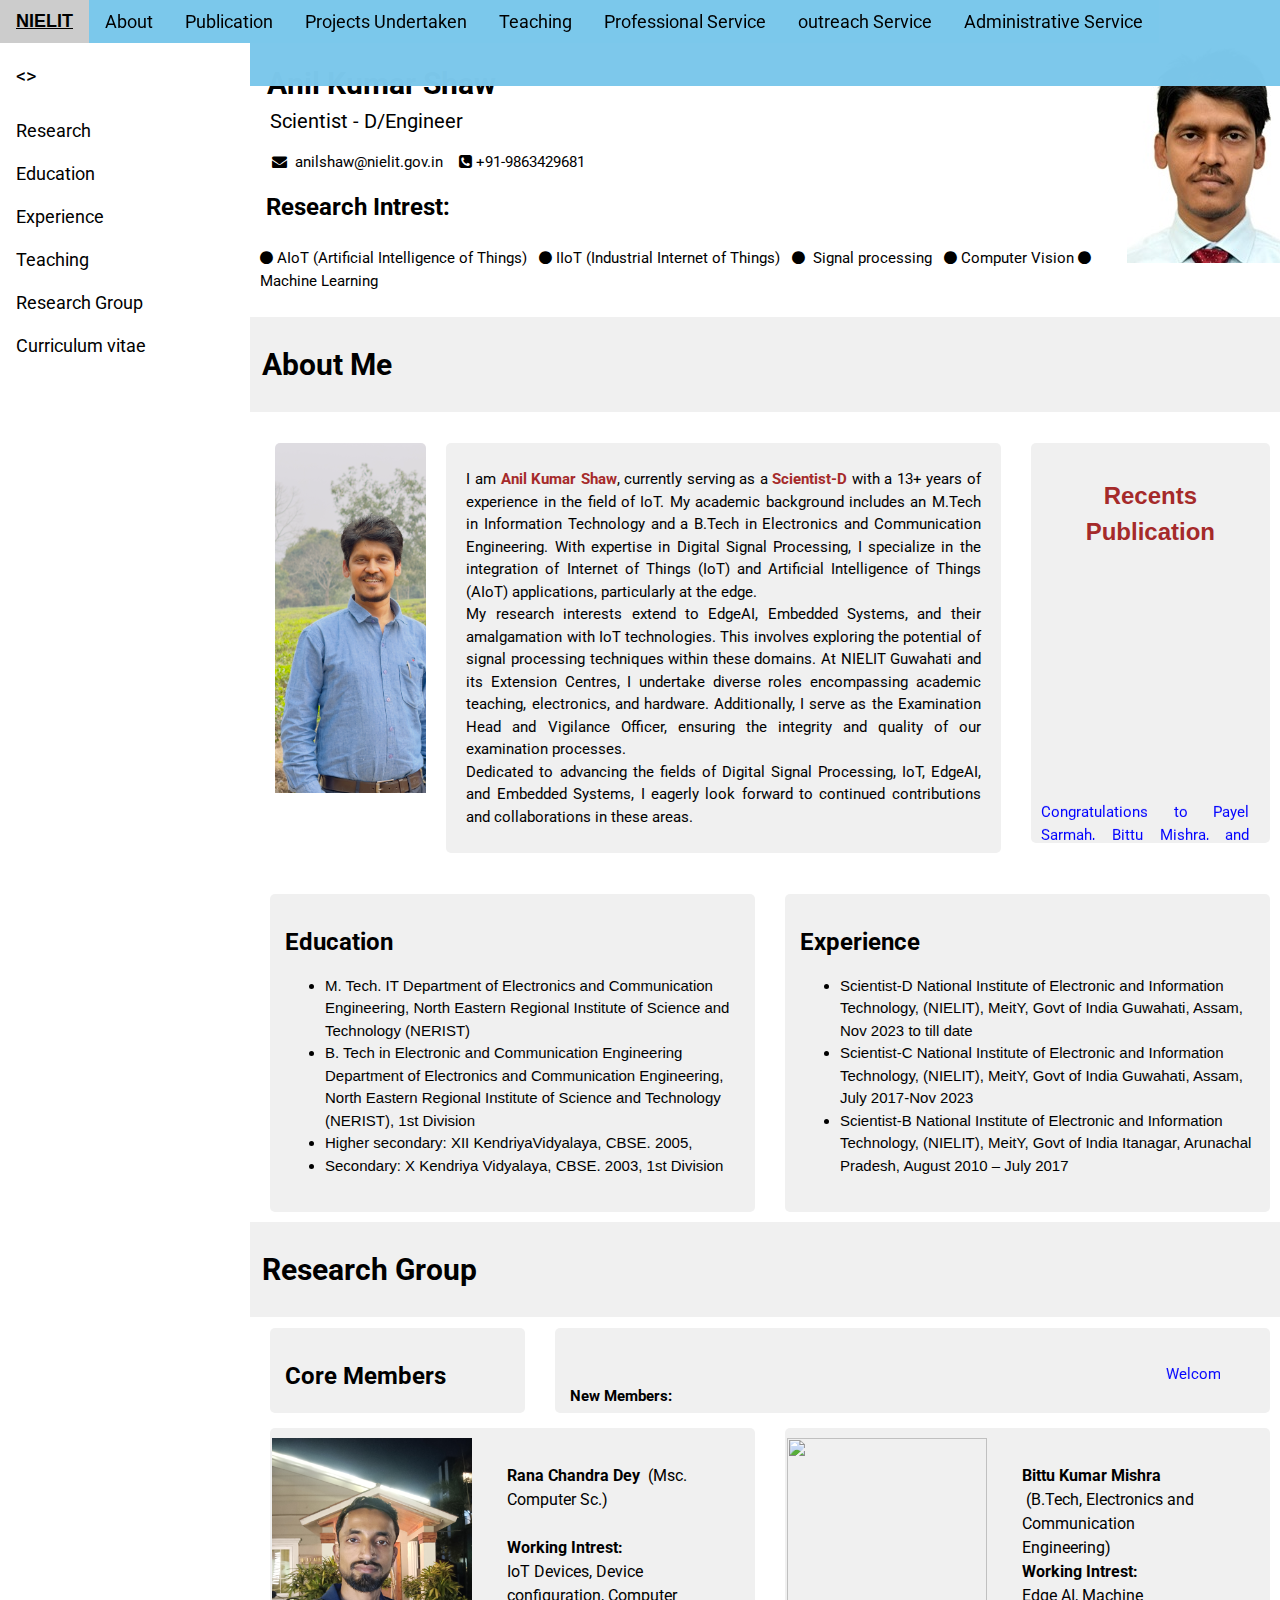
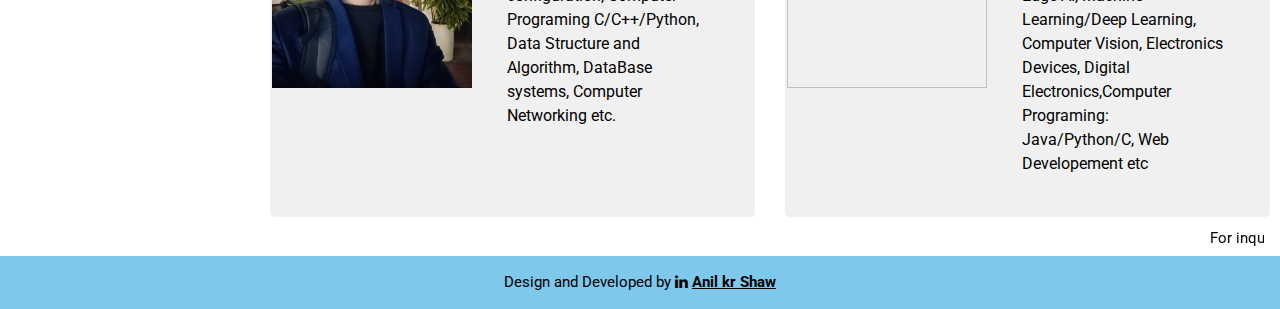
==== index.html @ ed4e9cda "Files added" ====
<!DOCTYPE html>
<html lang="en">
<head>
<title>Anil Kumar Shaw</title>
<meta charset="UTF-8">
<meta name="viewport" content="width=device-width, initial-scale=1">
<link rel="stylesheet" href="https://www.w3schools.com/w3css/4/w3.css">
<link rel="stylesheet" href="https://www.w3schools.com/lib/w3-theme-black.css">
<link rel="stylesheet" href="https://fonts.googleapis.com/css?family=Roboto">
<link rel="stylesheet" href="https://cdnjs.cloudflare.com/ajax/libs/font-awesome/4.7.0/css/font-awesome.min.css">
<link rel="stylesheet" href="style/style.css">
</head>
<body>

<!-- Navbar -->
<div class="w3-top">
  <div class="w3-bar w3-header w3-top  w3-large">
    <a class="w3-bar-item w3-button w3-right w3-hide-large w3-hover-white w3-large w3-theme-l1" href="javascript:void(0)" onclick="w3_open()"><i class="fa fa-bars"></i></a>
    <a href="#" class="w3-bar-item w3-button word"><b><u>NIELIT</u></b><a>
    <a href="#about" class="w3-bar-item w3-button w3-hide-small w3-hover-white">About</a>
    <a> </a>
    <a href="publication.html" class="w3-bar-item w3-button w3-hide-small w3-hover-white">Publication</a>
    <a href="#" class="w3-bar-item w3-button w3-hide-small w3-hover-white">Projects Undertaken</a>
    <a href="#" class="w3-bar-item w3-button w3-hide-small w3-hide-medium w3-hover-white">Teaching</a>
    <a href="#" class="w3-bar-item w3-button w3-hide-small w3-hide-medium w3-hover-white">Professional Service</a>
    <a href="#" class="w3-bar-item w3-button w3-hide-small w3-hide-medium w3-hover-white">outreach Service</a>
    <a href="#" class="w3-bar-item w3-button w3-hide-small w3-hide-medium w3-hover-white">Administrative Service</a>
    <a href="errorpg.html" class="w3-bar-item w3-button w3-hide-small w3-hide-medium w3-hover-white">Student Zone</a>
  </div>
</div>

<div class="w3-bar">
    <div class="w3-bar w3-theme w3-top w3-left-align w3-large">

    </div>
  </div>

<!-- Sidebar -->
<nav class="w3-sidebar w3-bar-block w3-collapse w3-large w3-theme-l5 w3-animate-left" id="mySidebar">
  <a href="javascript:void(0)" onclick="w3_close()" class="w3-right w3-xlarge w3-padding-large w3-hover-black w3-hide-large" title="Close Menu">
    <i class="fa fa-remove"></i>
  </a>
  <h4 class="w3-bar-item"><></h4>
  <a class="w3-bar-item w3-button w3-hover-black" href="#">Research</a>
  <a class="w3-bar-item w3-button w3-hover-black" href="Experience.html">Education</a>
  <a class="w3-bar-item w3-button w3-hover-black" href="#"> Experience</a>
  <a class="w3-bar-item w3-button w3-hover-black" href="#">Teaching</a>
  <a class="w3-bar-item w3-button w3-hover-black" href="#">Research Group</a>
  <div class=""></div>
  <a class="w3-bar-item w3-button w3-hover-black" href="Documents\CV for R& D.docx">Curriculum vitae</a>
  <div class=""></div>
</nav>
</div>

<!-- Overlay effect when opening sidebar on small screens -->
<div class="w3-overlay w3-hide-large" onclick="w3_close()" style="cursor:pointer" title="close side menu" id="myOverlay"></div>

<!-- Main content: shift it to the right by 250 pixels when the sidebar is visible -->
<div class="w3-main" style="margin-left:250px;">
    <section class="course">
        <div class="row">
            <div class="course-col">
               
                <h2 style="margin-bottom: 0%;"><b>&nbsp;Anil Kumar Shaw</b></h2>
                <h4 style="margin-top: 0%;">&nbsp;&nbsp;Scientist - D/Engineer</h4>
                <p style="text-align: justify;">&nbsp;&nbsp;
                    <i class="fa fa-envelope"></i>
                    &nbsp;anilshaw@nielit.gov.in &nbsp;&nbsp;
                    <i class='fa fa-phone-square'></i>
                    +91-9863429681 <br>
                    <h3 style="margin-bottom: 0%;margin-top: 0%;">&nbsp;<b>Research Intrest:</b></h3><br><i class="fa fa-circle"></i>
                    
                    AIoT (Artificial Intelligence of Things) &nbsp;
                    <i class="fa fa-circle"></i> IIoT (Industrial Internet of Things) &nbsp;
                    <i class="fa fa-circle"></i> &nbsp;Signal processing &nbsp;
                    <i class="fa fa-circle"></i> Computer Vision
                    <i class="fa fa-circle"></i> Machine Learning &nbsp;
                </p>
            </div>
            <div class="img-col">
                <img src="images/anil_shaw.jpg" alt="error">
                </div>
        </div>
    </section>
    <section class="details">
      <div class="details-col-header" id="about"> <h2><b>About Me</b></h2></div>
        <div class="row1">
    
            <div class="img-col">
                <img src="images/aksPf.DNG" alt="error" height="350px">
                </div>
            
            <div class="details-col"style="text-align:justify"> 
I am <b style="color: brown;">Anil Kumar Shaw</b>, currently serving as a <b style="color: brown">Scientist-D</b> with a 13+ years of experience in the field of IoT. My academic background includes an M.Tech in Information Technology and a B.Tech in Electronics and Communication Engineering. With expertise in Digital Signal Processing, I specialize in the integration of Internet of Things (IoT) and Artificial Intelligence of Things (AIoT) applications, particularly at the edge.
<br>
My research interests extend to EdgeAI, Embedded Systems, and their amalgamation with IoT technologies. This involves exploring the potential of signal processing techniques within these domains. At NIELIT Guwahati and its Extension Centres, I undertake diverse roles encompassing academic teaching, electronics, and hardware. Additionally, I serve as the Examination Head and Vigilance Officer, ensuring the integrity and quality of our examination processes.
<br>
Dedicated to advancing the fields of Digital Signal Processing, IoT, EdgeAI, and Embedded Systems, I eagerly look forward to continued contributions and collaborations in these areas.
 </div>
 <div class="details-col1">
  <h3 style="font-family: Arial, Helvetica, sans-serif; color: brown;text-align: center;"> <b>Recents Publication</b></h3>
  <marquee width="95%" direction="up" height="80%">
   <p style="text-align: justify; color: blue;">
    Congratulations to Payel Sarmah, Bittu Mishra, and Bikash for presenting their paper titled "IoT based Real-time ANPR using OpenCV" at NICEDT24! </p>
    </marquee>
 </div>
    
        </div>  
       <div class="row1">
        <div class="details-colp" id="Education"style="font-family:Arial"> <h3><b>Education</b></h3>
        <ul>
          <li>M. Tech. IT	Department of Electronics and Communication Engineering, North Eastern Regional                   		Institute of Science and Technology (NERIST)</li>
          <li>B. Tech in Electronic and Communication Engineering
            Department of Electronics and Communication Engineering, North Eastern Regional                   		Institute of Science and Technology (NERIST), 1st Division
          </li>
          <li>Higher secondary: XII
            KendriyaVidyalaya,  CBSE. 2005, 
          </li>
          <li>Secondary: X
            Kendriya Vidyalaya, CBSE. 2003, 1st Division
          </li>
        </ul>
        
        
        
        </div>
        <div class="details-colp" id="experience"style="font-family:Arial"><h3><b>Experience</b></h3>
        <ul>
          <li>Scientist-D	 National Institute of Electronic and Information Technology, (NIELIT), MeitY, Govt of India                              		Guwahati, Assam, Nov 2023 to till date</li>
          <li>Scientist-C	 National Institute of Electronic and Information Technology, (NIELIT), MeitY, Govt of India                              		Guwahati, Assam, July 2017-Nov 2023</li>
          <li>Scientist-B	National Institute of Electronic and Information Technology, (NIELIT), MeitY, Govt of India                             		Itanagar, Arunachal Pradesh, August 2010 – July 2017</li>

        </ul></div>

       </div>
        <section class="details">
          <div class="details-col-header" id="publication"> <h2><b>Research Group</b></h2></div>
          <div class="row2"><div class="details-colrgp1"style="font-family:Arial; height: 85px;"><h3><b>Core Members</b></h3>
          </div><div class="details-colrgp2"style="height: 85px;"><span><b>New Members:</b></span><marquee width="80%" direction="left">
            <p style="text-align: justify; color: blue;">
              Welcome to the team, Parmita Saikia, Rose Deori, and Sagar Kashyap!</p>
             </marquee>
            </div></div>
          
           
        
                 
                  <div class="row2">
                    <div class="details-colrg">
                      <div class="row2">
                      <div>
                        <img src="images/rana.jpg" width="200px" height="250px" alt=""></div>
                        <div class="details-colrgp10" style="text-align: left;"><p style="font-size: medium;"><b>Rana Chandra Dey</b> &nbsp;(Msc. Computer Sc.) <br> <br><b>Working Intrest:</b><br>IoT Devices, Device configuration, Computer Programing C/C++/Python, Data Structure and Algorithm, DataBase systems, Computer Networking etc.</p></div>
                      </div>
                    </div>
                    <div class="details-colrg">
                      <div class="row2">
                      <div>
                        <img src="images/Bittu.png" width="200px" height="250px" alt=""></div>
                        <div class="details-colrgp10"><p style="font-size: medium;"><b>Bittu Kumar Mishra</b> &nbsp;(B.Tech, Electronics and Communication Engineering) <br><b>Working Intrest:</b> <br>
                        Edge AI, Machine Learning/Deep Learning, Computer Vision, Electronics Devices, Digital Electronics,Computer Programing: Java/Python/C, Web Developement etc</p></div>
                      </div>
                    </div>
                    </div>
                    
                  
                
          
                    </div>
                
                    </div>

                    </div>
                    
  </section>
        </div>
        
    </section>




<div>
    <footer id="myFooter">
        <div class="w3-container w3-theme-l2 w3-padding-50">
          <marquee direction="left"> For inquiries, please reach out to us at 9863429681 </a></marquee>
        </div>
    
        <div class="w3-container" style="background-color: rgba(123, 199, 235, 0.989);">
          <p style="text-align: center;">Design and Developed by <i class="fa fa-linkedin"></i> <a href="" target="_blank"><b>Anil kr Shaw</b></a></p>
        </div>
      </footer>
</div>

<!-- END MAIN -->
</div>




<script>
// Get the Sidebar
var mySidebar = document.getElementById("mySidebar");

// Get the DIV with overlay effect
var overlayBg = document.getElementById("myOverlay");

// Toggle between showing and hiding the sidebar, and add overlay effect
function w3_open() {
  if (mySidebar.style.display === 'block') {
    mySidebar.style.display = 'none';
    overlayBg.style.display = "none";
  } else {
    mySidebar.style.display = 'block';
    overlayBg.style.display = "block";
  }
}

// Close the sidebar with the close button
function w3_close() {
  mySidebar.style.display = "none";
  overlayBg.style.display = "none";
}
</script>

</body>
</html>
---- style/style.css ----
html,body,h1,h2,h3,h4,h5,h6,p {font-family: "Roboto", sans-serif;}
.w3-sidebar {
    z-index: 3;
    width: 250px;
    top: 43px;
    bottom: 0;
    height: inherit;
  }
  .word{
    font-family: Arial, Helvetica, sans-serif;
    color: blue;
    
  }
  .w3-header{
    background-color: rgba(123, 199, 235, 0.989);
  }

  .details{
    width: 100%;
    margin: auto;
  }
 .details-col {
    margin-left: 20px;
    margin-right: 10px;
    flex-basis: 65%;
    border-radius: 5px;
    margin-bottom: 10px;
    background: #f0f0f0 !important;
    padding: 25px 20px;
    box-sizing: border-box;
    transform: 0.5s;
    position: relative;
}
 .project-col {
    margin-left: 20px;
    margin-right: 10px;
    flex-basis: 95%;
    border-radius: 5px;
    margin-bottom: 10px;
    background: #f0f0f0 !important;
    padding: 25px 20px;
    box-sizing: border-box;
    transform: 0.5s;
    position: relative;
}
 .details-colp {
    margin-left: 20px;
    margin-right: 10px;
    flex-basis: 65%;
    border-radius: 5px;
    margin-bottom: 10px;
    background: #f0f0f0 !important;
    padding: 20px 15px;
    box-sizing: border-box;
    transform: 0.5s;
    position: relative;
}
 .details-colrgp1 {
    margin-left: 20px;
    margin-right: 10px;
    flex-basis: 25%;
    border-radius: 5px;
    margin-bottom: 5px;
    background: #f0f0f0 !important;
    padding: 20px 15px;
    box-sizing: border-box;
    transform: 0.5s;
    position: relative;
}
 .details-colrgp2 {
    margin-left: 20px;
    margin-right: 10px;
    flex-basis: 70%;
    border-radius: 5px;
    margin-bottom: 5px;
    background: #f0f0f0 !important;
    padding: 20px 15px;
    box-sizing: border-box;
    position: relative;
}
 .details-colrg {
    margin-left: 20px;
    margin-right: 10px;
    flex-basis: 50%;
    border-radius: 5px;
    margin-bottom: 10px;
    background: #f0f0f0 !important;
    padding: 5px 2px;
    box-sizing: border-box;
    transform: 0.5s;
    position: relative;
}
 .details-colp1 {
    margin-left: 20px;
    margin-right: 10px;
    flex-basis: 35%;
    border-radius: 5px;
    margin-bottom: 10px;
    background: #f0f0f0 !important;
    padding: 20px 15px;
    box-sizing: border-box;
    transform: 0.5s;
    position: relative;
}
 .details-colrgp10 {
    margin-left: 20px;
    margin-right: 30px;
    flex-basis: 80%;
    border-radius: 5px;
    margin-bottom: 10px;
    background: #f0f0f0 !important;
    padding: 10px 15px;
    box-sizing: border-box;
    transform: 0.5s;
    position: relative;
}
 .details-col1 {
    margin-left: 20px;
    margin-right: 10px;
    flex-basis: 28%;
    border-radius: 5px;
    margin-bottom: 20px;
    background: #f0f0f0 !important;
    padding: 25px 10px;
    box-sizing: border-box;
    transform: 0.5s;
    position: relative;
}
 .details-col-header {
    flex-basis: 100%;
    /* border-radius: 5px; */
    margin-bottom: 10px;
    background: #f0f0f0 !important;
    padding: 15px 12px;
    box-sizing: border-box;
    transform: 0.5s;
}
.img-col{
        margin-left: 25px;
        flex-basis: 18%;
        border-radius: 5px;
        margin-bottom: 10px;
        position: relative;
        overflow: hidden;
}









  .course {
    width: 100%;
    margin: auto;
}.row1 {
    margin-top: 3%;
    display: flex;
}.row2 {
    margin-top: 1%;
    display: flex;
}.course-col {
}.row {
    margin-top: 4%;
    display: flex;
}.course-col {
    flex-basis: 100%;
    background: #6f699b00;
    padding: 10px 10px;
    box-sizing: border-box;
    transform: 0.5s;
}
.campus {
    width: 80%;
    margin: auto;
    text-align: center;
    padding-top: 50px;
}

.campus-col {
    flex-basis: 20%;
    border-radius: 5px;
    margin-bottom: 10px;
    position: relative;
    overflow: hidden;
}
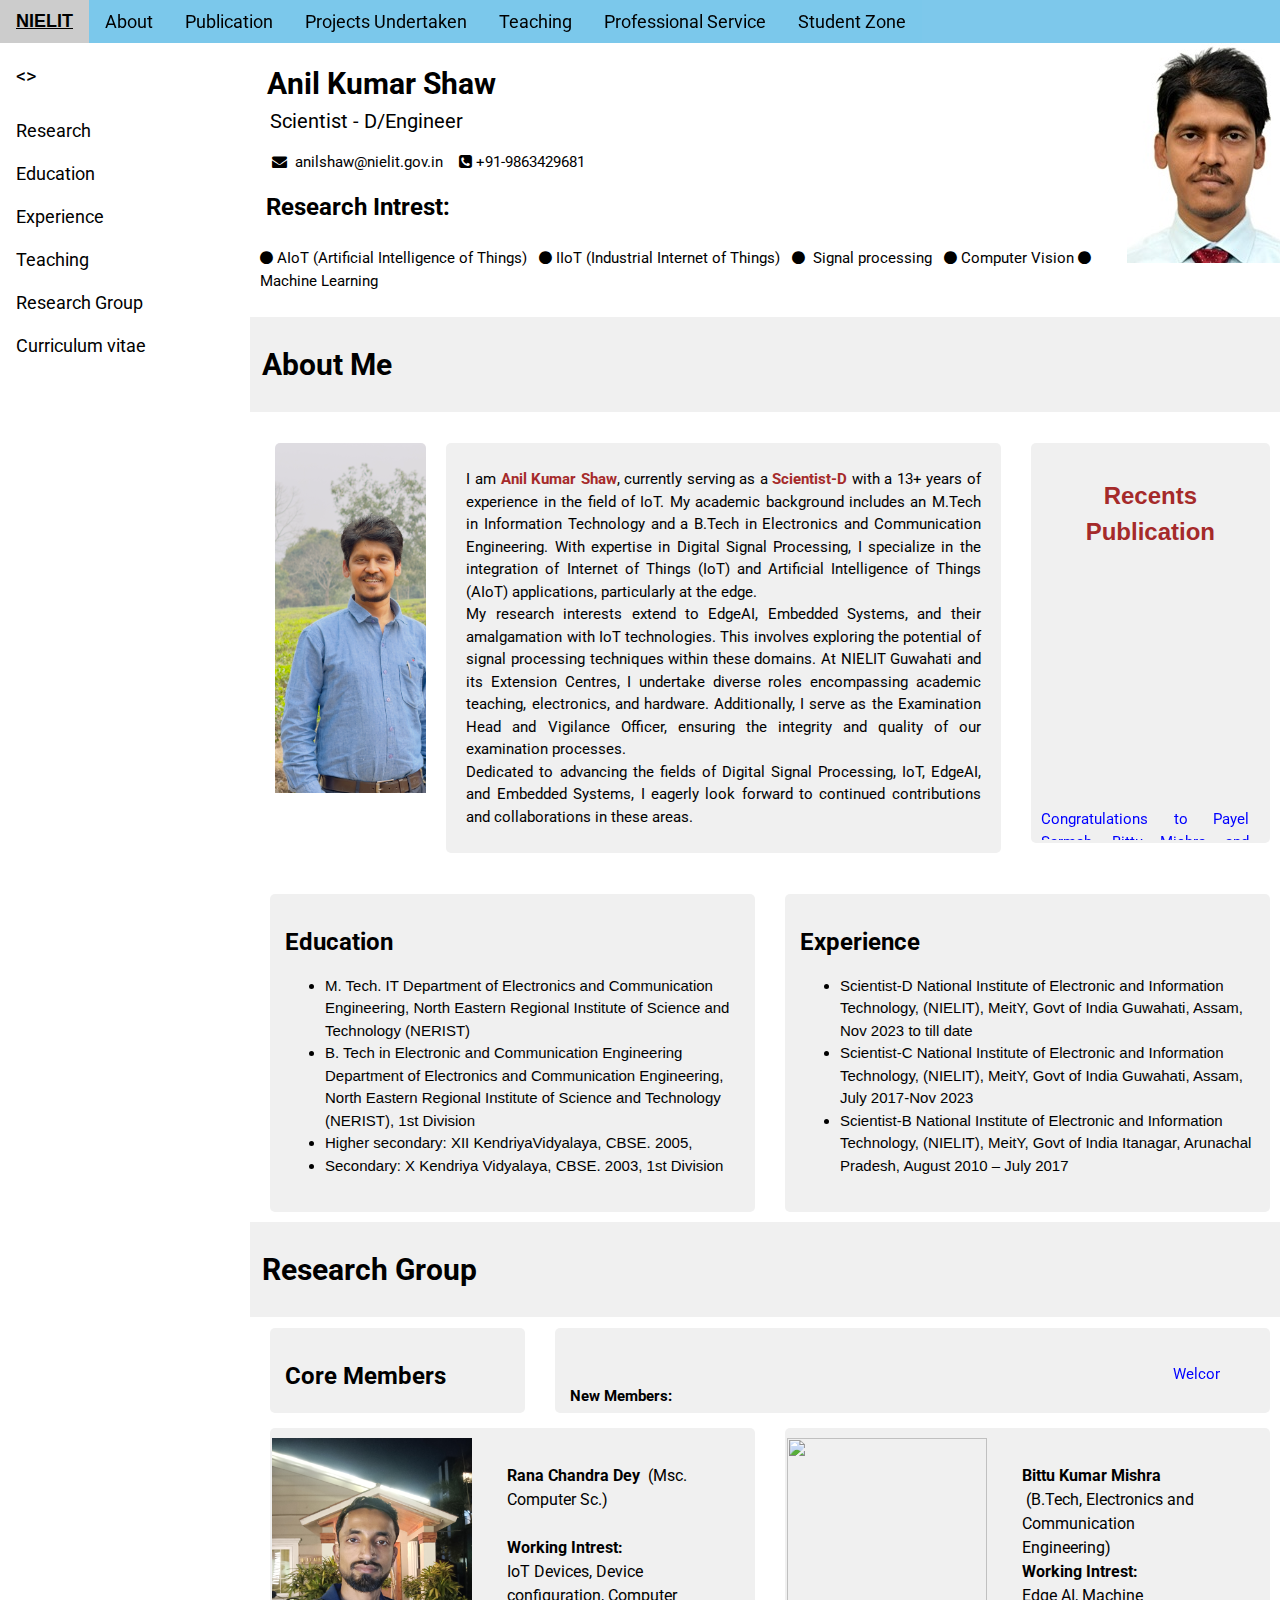
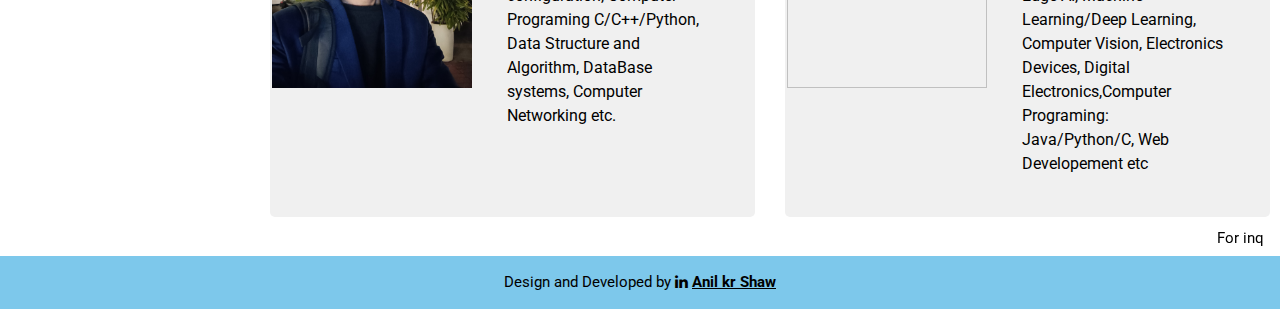
==== commit 25ab8e40: "Update index.html" ====
--- a/index.html
+++ b/index.html
@@ -23,8 +23,8 @@
     <a href="#" class="w3-bar-item w3-button w3-hide-small w3-hover-white">Projects Undertaken</a>
     <a href="#" class="w3-bar-item w3-button w3-hide-small w3-hide-medium w3-hover-white">Teaching</a>
     <a href="#" class="w3-bar-item w3-button w3-hide-small w3-hide-medium w3-hover-white">Professional Service</a>
-    <a href="#" class="w3-bar-item w3-button w3-hide-small w3-hide-medium w3-hover-white">outreach Service</a>
-    <a href="#" class="w3-bar-item w3-button w3-hide-small w3-hide-medium w3-hover-white">Administrative Service</a>
+<!--     <a href="#" class="w3-bar-item w3-button w3-hide-small w3-hide-medium w3-hover-white">outreach Service</a>
+    <a href="#" class="w3-bar-item w3-button w3-hide-small w3-hide-medium w3-hover-white">Administrative Service</a> -->
     <a href="errorpg.html" class="w3-bar-item w3-button w3-hide-small w3-hide-medium w3-hover-white">Student Zone</a>
   </div>
 </div>
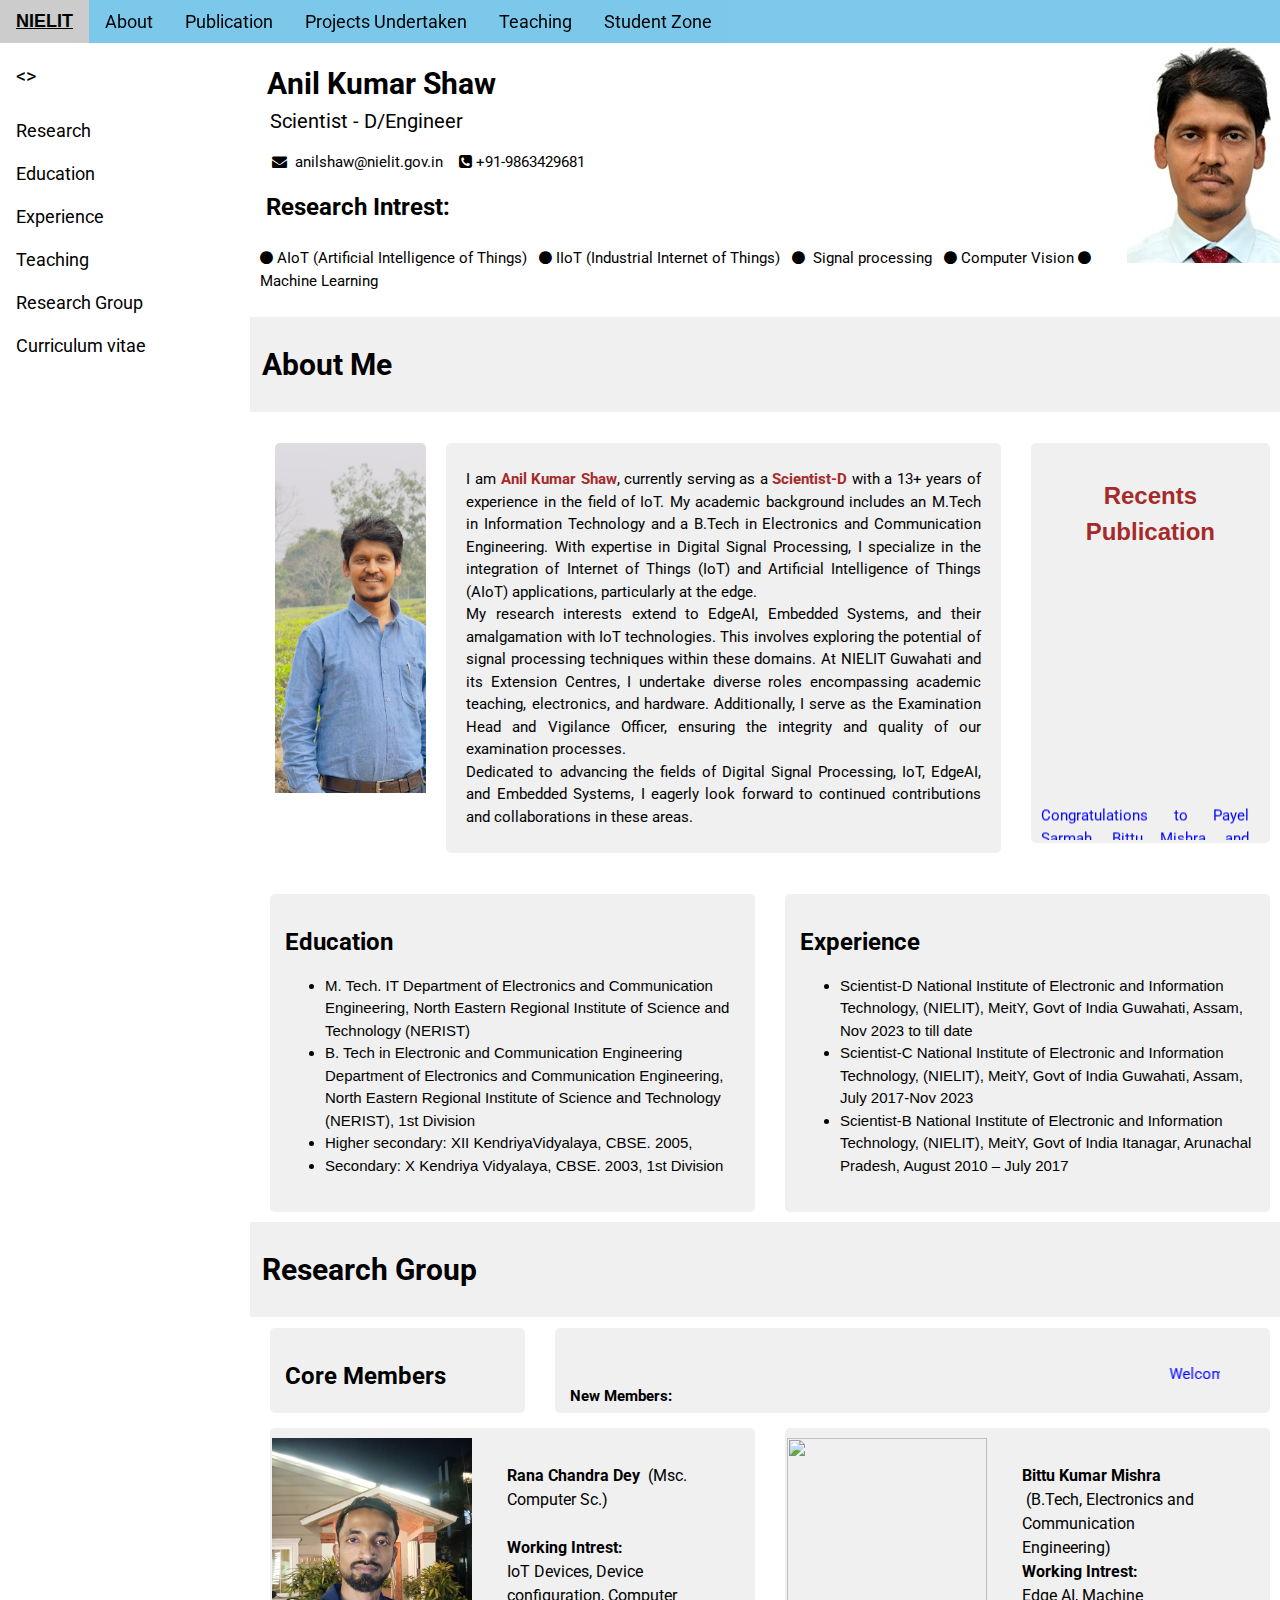
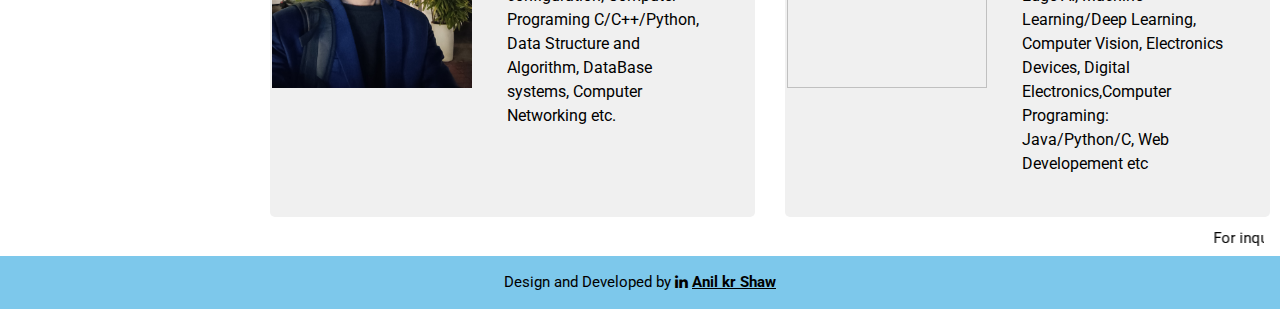
==== commit 3bfa91c2: "Update index.html" ====
--- a/index.html
+++ b/index.html
@@ -22,7 +22,7 @@
     <a href="publication.html" class="w3-bar-item w3-button w3-hide-small w3-hover-white">Publication</a>
     <a href="#" class="w3-bar-item w3-button w3-hide-small w3-hover-white">Projects Undertaken</a>
     <a href="#" class="w3-bar-item w3-button w3-hide-small w3-hide-medium w3-hover-white">Teaching</a>
-    <a href="#" class="w3-bar-item w3-button w3-hide-small w3-hide-medium w3-hover-white">Professional Service</a>
+<!--     <a href="#" class="w3-bar-item w3-button w3-hide-small w3-hide-medium w3-hover-white">Professional Service</a> -->
 <!--     <a href="#" class="w3-bar-item w3-button w3-hide-small w3-hide-medium w3-hover-white">outreach Service</a>
     <a href="#" class="w3-bar-item w3-button w3-hide-small w3-hide-medium w3-hover-white">Administrative Service</a> -->
     <a href="errorpg.html" class="w3-bar-item w3-button w3-hide-small w3-hide-medium w3-hover-white">Student Zone</a>
